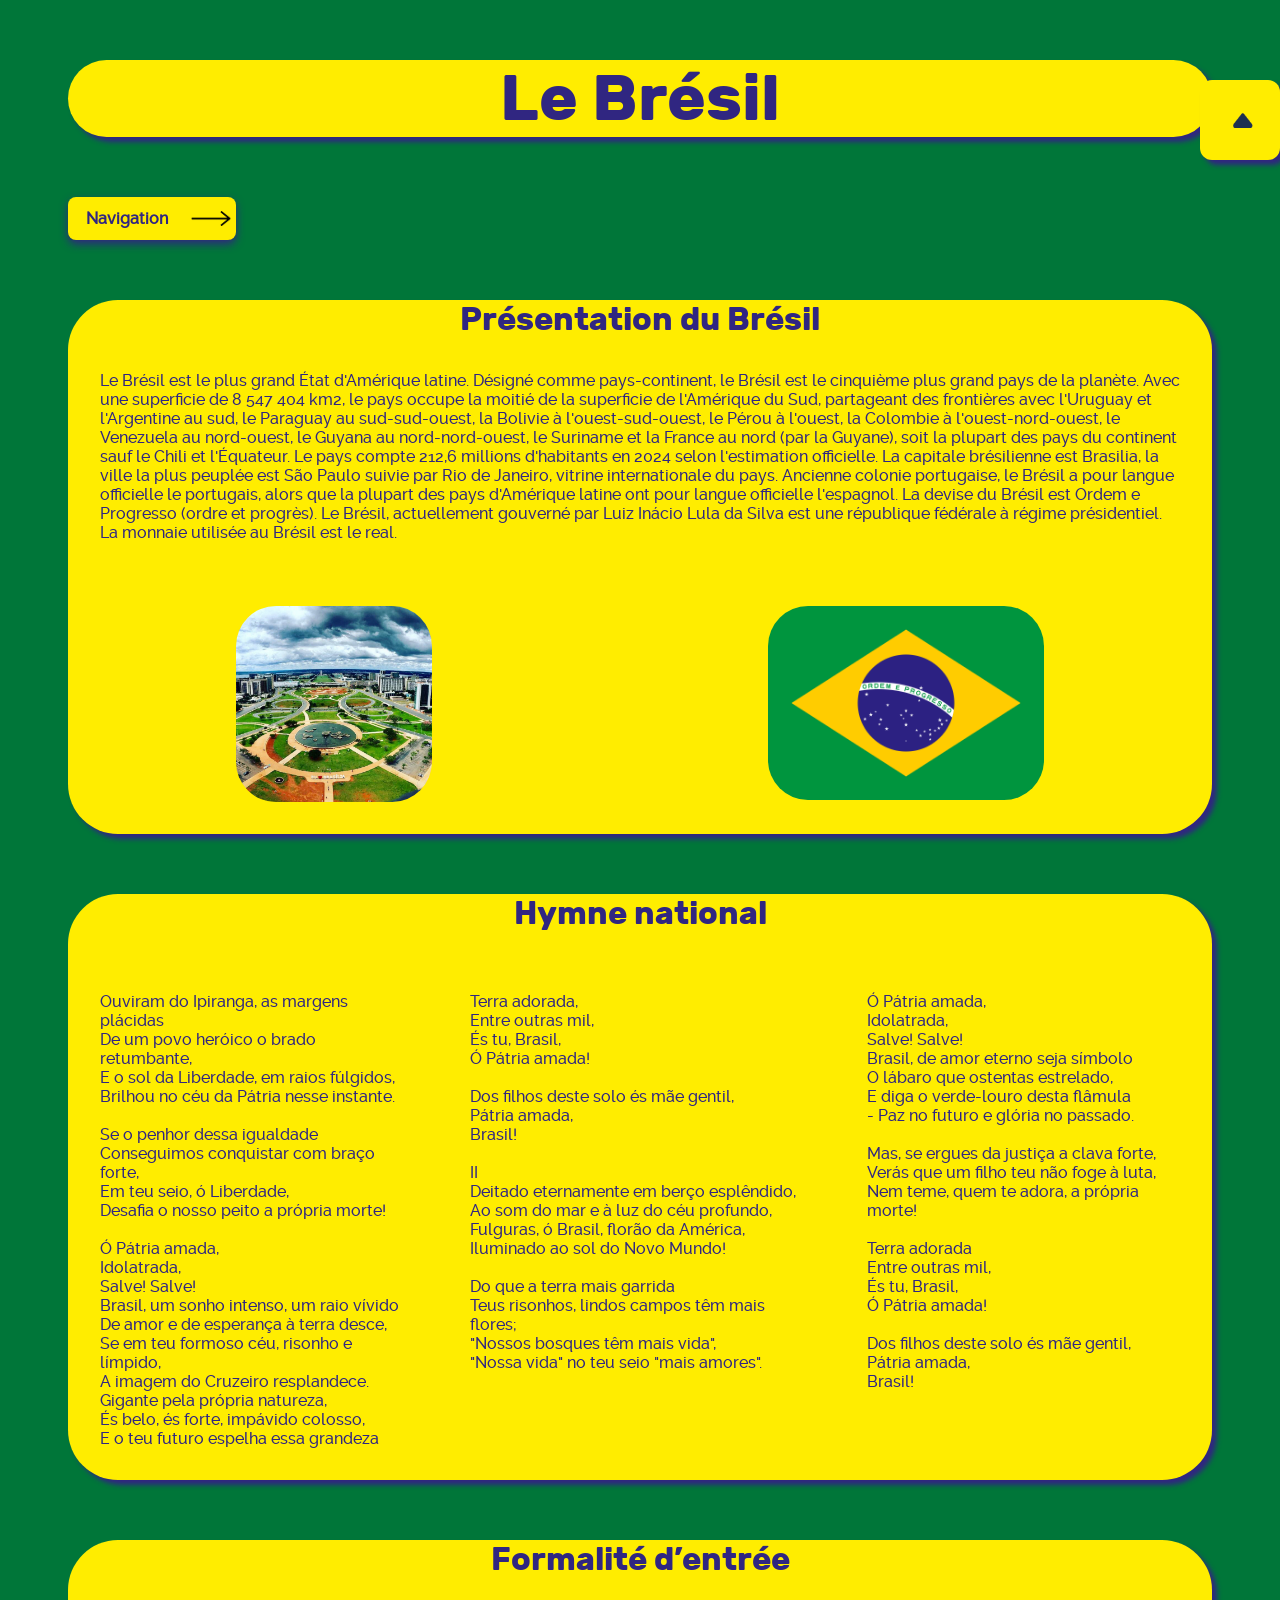
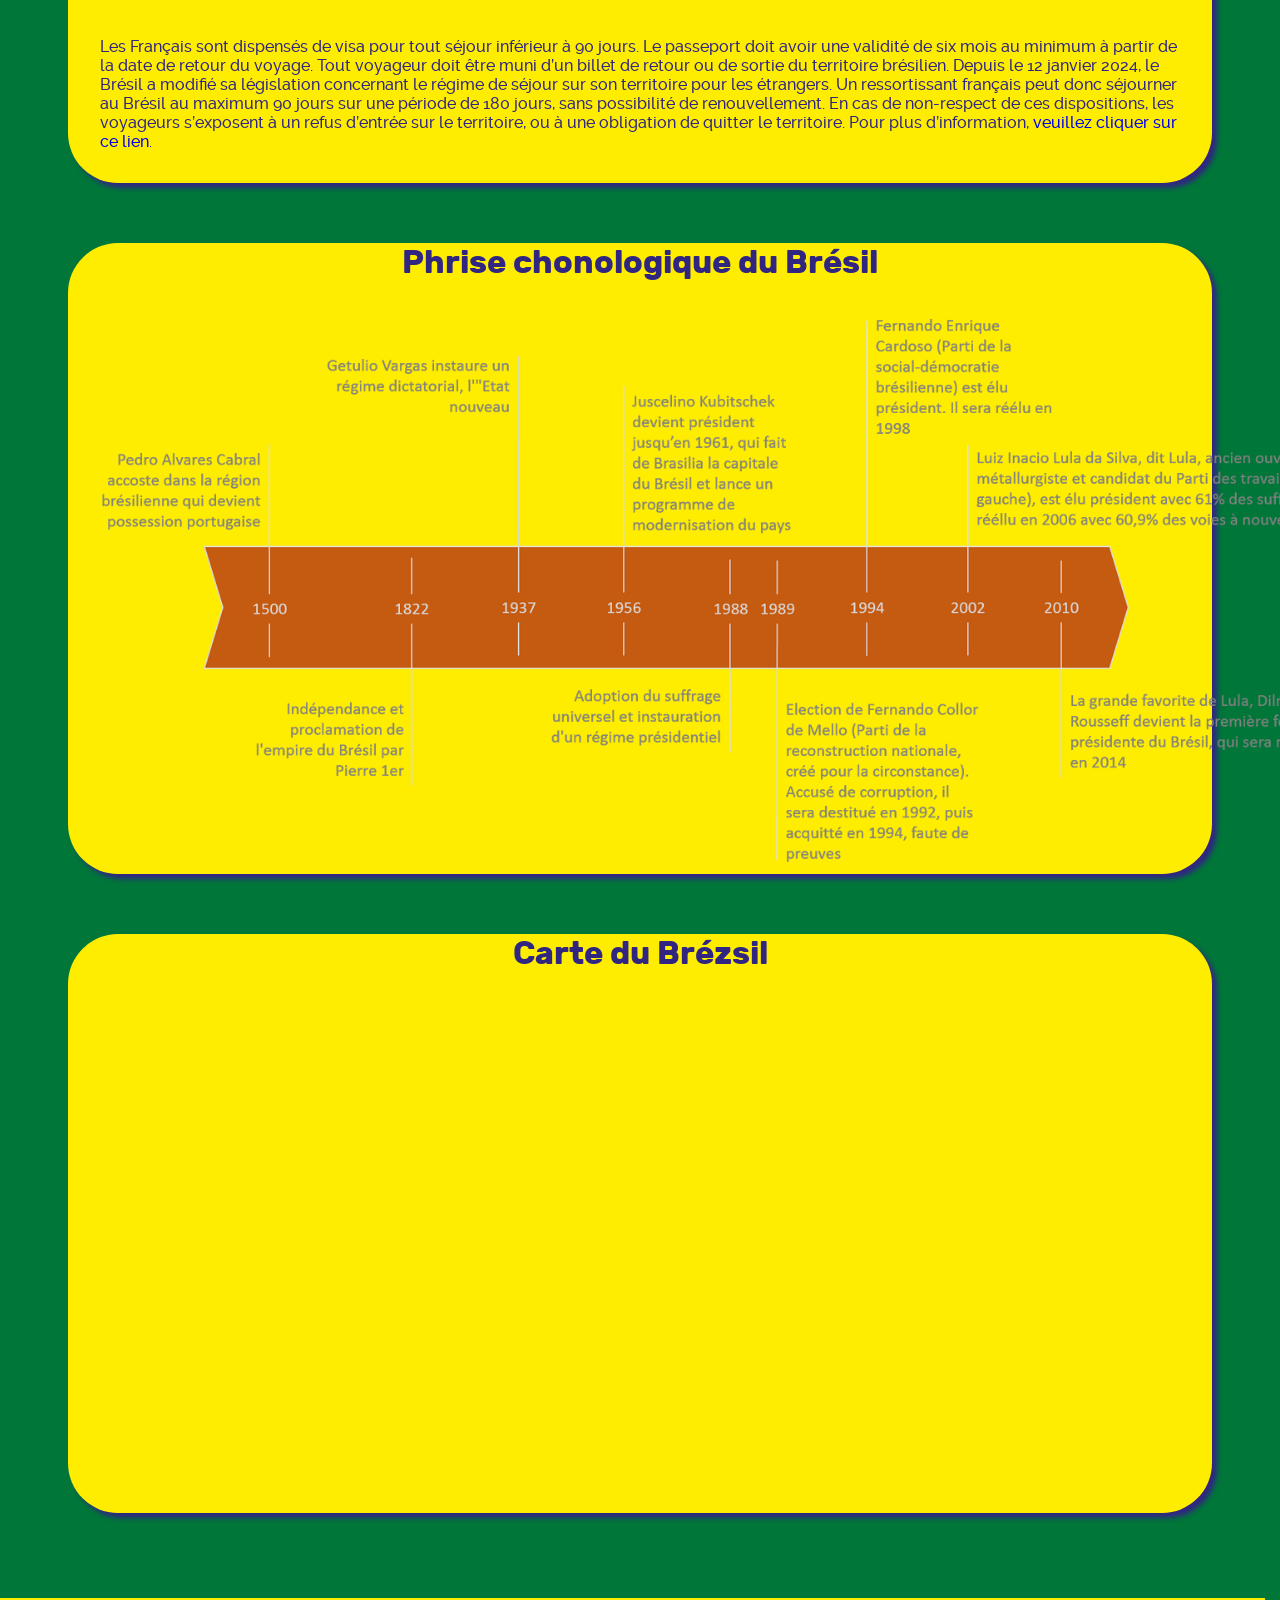
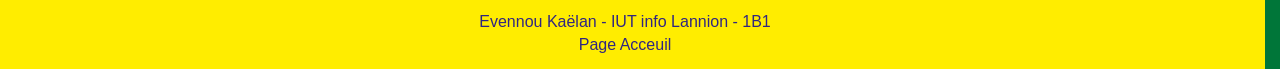
==== index.html @ ce2fd17a "Add files via upload" ====
<!DOCTYPE html>
<html lang="fr" id="top_index">
    <head>
        <meta charset="UTF-8">
        <meta name="viewport" content="width=device-width, initial-scale=1.0">
        <link rel="stylesheet" type="text/css" href="style.css" >
        <title>Document</title>
    </head>
    <body class="index">
        <header>
            <h1>Le Brésil</h1>
        </header>
        <nav>
            <div class="container">
                
                <input type="checkbox" id="toggle" />
                
                <label for="toggle">
                        <p>Navigation</p>
                        <img src="Illustration/page_accueil/fleche_noir.png" alt="Fleche noir pointant vers la droite" title="Fleche" height="15" width="40">
                </label>
                <div class="items">
                    <div><a href="page_oeuvre.html">Le Christ Redempteur</a></div>
                    <div><a href="page_lieu.html">Rio de Janeiro</a></div>
                    <div><a href="personnage.html">Ayrton Senna</a></div>
                </div>
            </div>
        </nav>
        <main>
            <section>
                <h2>Présentation du Brésil</h2>
                <article><p>Le Brésil est le plus grand État d'Amérique latine. Désigné comme pays-continent, le Brésil est le cinquième plus grand pays de la planète. 
                    Avec une superficie de 8 547 404 km2, le pays occupe la moitié de la superficie de l'Amérique du Sud, partageant des frontières avec l'Uruguay et 
                    l'Argentine au sud, le Paraguay au sud-sud-ouest, la Bolivie à l'ouest-sud-ouest, le Pérou à l'ouest, la Colombie à l'ouest-nord-ouest, le Venezuela 
                    au nord-ouest, le Guyana au nord-nord-ouest, le Suriname et la France au nord (par la Guyane), soit la plupart des pays du continent sauf le Chili et 
                    l'Équateur. Le pays compte 212,6 millions d'habitants en 2024 selon l'estimation officielle. La capitale brésilienne est Brasilia, la ville la plus 
                    peuplée est São Paulo suivie par Rio de Janeiro, vitrine internationale du pays. Ancienne colonie portugaise, le Brésil a pour langue officielle le 
                    portugais, alors que la plupart des pays d'Amérique latine ont pour langue officielle l'espagnol. La devise du Brésil est Ordem e Progresso (ordre et 
                    progrès). Le Brésil, actuellement gouverné par Luiz Inácio Lula da Silva est une république fédérale à régime présidentiel. La monnaie utilisée au 
                    Brésil est le real. </p></article>
                    <div>
                        <img src="Illustration/page_accueil/brasilia.jpg" alt="Image de Brasilia" title="Brasilia" height="196" width="196">
                        <img src="Illustration/page_accueil/Drapeau_Brésil.png" alt="Image du drapeau du Brésil" title="Drapeau_Brésil" height="194" width="276">
                    </div>
            </section>
            <section>
                <h2>Hymne national</h2>
                <article>
                    <p>
                    Ouviram do Ipiranga, as margens plácidas<br> De um povo heróico o brado retumbante,<br>  E o sol da Liberdade, em raios fúlgidos,<br>  
                    Brilhou no céu da Pátria nesse instante.<br><br>    Se o penhor dessa igualdade<br>  Conseguimos conquistar com braço forte,<br>  Em teu seio, ó Liberdade,<br>  
                    Desafia o nosso peito a própria morte!<br><br>    Ó Pátria amada,<br>  Idolatrada,<br>  Salve! Salve!<br>    Brasil, 
                    um sonho intenso, um raio vívido<br>  De amor e de esperança à terra desce,<br>  Se em teu formoso céu, risonho e límpido,<br>  A imagem do Cruzeiro resplandece.<br> 
                    Gigante pela própria natureza,<br>  És belo, és forte, impávido colosso,<br>  E o teu futuro espelha essa grandeza
                    </p>
                    <p>
                    Terra adorada,<br>  Entre outras mil,<br>  És tu, Brasil,<br>  Ó Pátria amada!<br><br>    Dos filhos deste solo és mãe gentil,<br>  Pátria amada,<br>  Brasil!<br><br>    
                    II<br>  Deitado eternamente em berço esplêndido,<br>  Ao som do mar e à luz do céu profundo,<br>  Fulguras, ó Brasil, florão da América,<br>  Iluminado ao sol do Novo Mundo!<br><br>    
                    Do que a terra mais garrida<br>  Teus risonhos, lindos campos têm mais flores;<br>  "Nossos bosques têm mais vida",<br>  "Nossa vida" no teu seio "mais amores".
                    </p>
                    <p>
                    Ó Pátria amada,<br>  Idolatrada,<br>  Salve! Salve!<br>    Brasil, de amor eterno seja símbolo<br>  O lábaro que ostentas estrelado,<br>  E diga o verde-louro desta flâmula<br>  
                    - Paz no futuro e glória no passado.<br><br>    Mas, se ergues da justiça a clava forte,<br>  Verás que um filho teu não foge à luta,<br>  Nem teme, quem te adora, 
                    a própria morte!<br><br>    Terra adorada<br>  Entre outras mil,<br>  És tu, Brasil,<br>  Ó Pátria amada!<br><br>    Dos filhos deste solo és mãe gentil,<br>  Pátria amada,<br>  Brasil!
                    </p> 
                </article>
            </section>
            <section>
                <h2>Formalité d’entrée</h2>
                <article>
                    <p>
                        Les Français sont dispensés de visa pour tout séjour inférieur à 90 jours. Le passeport doit avoir une validité de six mois au minimum à partir 
                        de la date de retour du voyage. Tout voyageur doit être muni d’un billet de retour ou de sortie du territoire brésilien. Depuis le 12 janvier 2024, 
                        le Brésil a modifié sa législation concernant le régime de séjour sur son territoire pour les étrangers. Un ressortissant français peut donc séjourner 
                        au Brésil au maximum 90 jours sur une période de 180 jours, sans possibilité de renouvellement. En cas de non-respect de ces dispositions, les 
                        voyageurs s’exposent à un refus d’entrée sur le territoire, ou à une obligation de quitter le territoire. Pour plus d’information,
                        <a href="https://www.diplomatie.gouv.fr/fr/conseils-aux-voyageurs/conseils-par-pays-destination/bresil/#entree" target="_blank">veuillez cliquer sur ce lien</a>.
                    </p>
                </article>
            </section>
            <section>
                <h2>Phrise chonologique du Brésil</h2>
                <article>
                    <img src="Illustration/page_accueil/frise_chrono_brésil.png" alt="Phrise chronologique du Brésil" title="Phrise" width="1333" height="565">
                </article>
            </section>
            <section>
                <h2>Carte du Brézsil</h2>
                <article>
                    <iframe src="https://www.google.com/maps/embed?pb=!1m14!1m12!1m3!1d32404996.626294926!2d-49.05439783665832!3d-7.499648674253483!2m3!1f0!2f0!3f0!3m2!1i1024!2i768!4f13.1!5e0!3m2!1sfr!2sfr!4v1768492278902!5m2!1sfr!2sfr" width="600" height="450" style="border:0;" allowfullscreen="" loading="lazy" referrerpolicy="no-referrer-when-downgrade"></iframe>
                </article>
            </section>
        </main>
        <footer>
            <p>Evennou Kaëlan - IUT info Lannion - 1B1</p>
            <p>Page Acceuil</p>
            <nav class="zoom">
                <a href="#top_index"><img src="Illustration/page_accueil/fleche.png" alt="fleche"></a>
            </nav>
        </footer>
    </body>
</html>
---- style.css ----
@font-face{
    font-family: 'Raleway';
    src: url('./police/raleway-medium-webfont.woff2') format('woff2'),
         url('./police/raleway-medium-webfont.woff') format('woff');
         font-weight: normal;
         font-style: normal;

}

@font-face{
    font-family: 'Rubik';
    src: url('./police/rubik-bold-webfont.woff2') format('woff2'),
         url('./police/rubik-bold-webfont.woff') format('woff');
         font-weight: normal;
         font-style: normal;

}

:root{
    --bleu: #302681;
    --jaune: #FFED00;
    --vert: #007639;
    --largeur-contenu: 1260px;
    --padding-boite: 60px;
    --rayon-arrondi: 30px;
}

/* Index */

.index {
    background-color : var(--vert);
    color: var(--bleu);
    font-family: 'Raleway', arial, sans-serif;
}

.index header, .index section {
    background-color: var(--jaune);
    margin: 60px 60px;
}

.index section + section > article{
    display:flex;
    justify-content: space-around;
}

.index header, .index section, .items, .index aside {
    background-color: var(--jaune);
    border-radius: 50px;
    box-shadow: 5px 5px 5px;
    font-family: 'Raleway', arial, sans-serif;
}

.index main > section p{
    display: flex;
}

.index section + section > article > p{
    display: inline;
}

.index h1 {
    font-size: 64px;
    display: flex;
    justify-content: center;
    align-items: center;
    font-family: 'Rubik', arial, sans-serif;
}

.index > main > section div{
    display:flex;
    justify-content: space-around;
}



.index footer {
    background-color: var(--jaune);
    color: var(--bleu);
    position: relative;
    text-align: center;
    padding: 10px 0;
    right: 23px;
    top: 25px;
    width: 100vw;
    margin-top: auto; 
}

.index footer p {
    margin: 5px 0;
}

.index section article p{
    display: flex;
    justify-content: center;
    margin: 2em;
}

.index > main > section div img{
    display:flex;
    margin-top: 2em;
    margin-bottom: 2em;
    align-items: center;
}

.index h2{
    font-size: 32px;
    display: flex;
    justify-content: center;
    align-items: center;
    font-family: 'Rubik', arial, sans-serif;
}

.index a {
    text-decoration: none;
}

.index img{
    border-radius: 40px;
}

.items{
    display:flex;
    gap:100%;
    white-space:nowrap;
}

label > div{
    display: flex;
    align-items: center;
}

.index > nav  img{
    margin: 0 0 0 10%;
}

.index footer > nav > a > img{
    margin-top: 1.5em;
    margin-left: 0;
    width: 70%;
    height: 30%;
}

.index footer > nav{
    background-color: var(--jaune);
    box-shadow: 5px 5px 5px;
    font-family: 'Raleway', arial, sans-serif;
    position: fixed;
    right: 0;
    top: 5em;
    width: 5em;
    height: 5em;
    border-radius: 15%;
}

.index{
    font-family: 'Rayleway', Arial, sans-serif;
    background:var(--vert);
    color:var(--bleu);
}

.index > div nav{
    margin-bottom:40px;
}

.index > nav{
    padding: 0 60px;
}

.container{
    position:relative;
    display:inline-block;
}

input[type="checkbox"]{
    display:none;
}

label{
    background:var(--jaune);
    padding:12px 18px;
    border-radius:8px;
    cursor:pointer;
    display:flex;
    align-items:center;
    gap:10px;
    font-weight:bold;
    color:#000;
    box-shadow:0 4px 8px var(--bleu);
}

label img{
    transition:transform .25s ease;
}

input[type="checkbox"]:checked + label img{
    transform:rotate(180deg);
}

.items{
    position:absolute;
    top:0;
    left:110%;
    background:var(--jaune);
    padding:12px;
    border-radius:8px;
    display:none;
    flex-direction:row;
    gap:10px;
    min-width:180px;
    box-shadow:0 4px 12px rgba(0,0,0,0.3);
}

input[type="checkbox"]:checked ~ .items{
    display:flex;
    background-color: var(--jaune);
    border-radius: 8px;
    box-shadow: 5px 5px 5px;
    font-family: 'Raleway', arial, sans-serif;
}

.items a{
    color:#000;
    padding:8px 12px;
    border-radius:8px;
    transition:background .2s;
    color: var(--bleu);
    font-family: 'Raleway', arial, sans-serif;
}

.items a:hover{
    background:rgba(0,0,0,0.15);
}

.index > main > section:nth-child(5) > article {
    padding: 2em;
}
.index > main > section:nth-child(5) > article > iframe {
    border-radius:8px;
    width: 70em;
}

.index > nav p{
    margin: 0;
    color: var(--bleu);
    font-family: 'Raleway', arial, sans-serif;
    border-radius: 50px;
}

/*personnage*/

.personnage{
    background-color: #007639;
    color: #302681;
}

.personnage header, .personnage .debut, .personnage article, main nav, .personnage aside{
    background-color: #FFED00;
    border-radius: 50px;
    box-shadow: 5px 5px 5px;
    font-family: 'Raleway', arial, sans-serif;
}

.personnage header{
    width: 100%;
    height: 7em;
}

.personnage h1 {
    font-size: 64px;
    display: flex;
    justify-content: center;
    align-items: center;
    font-family: 'Rubik', arial, sans-serif;
}

.personnage h2{
    font-size: 32px;
    font-family: 'Rubik', arial, sans-serif;
}

.debut{
    display: flex;
    flex-direction: row;
    width: 75%;
    height: auto;
    margin-left: 10em;
    margin-top: 5em;
    flex-wrap: wrap;
}
.debut > h2{
    display: flex;
    justify-content: center;
    width: 100%;
}
.debut > img{
    margin-left: 10em;
    margin-bottom: 1em;
    width: 15em;
    height: 15em;
}
.debut > p{
    width: 45%;
    margin-left: 4em;
}

.personnage main > nav{
    display: flex;
    width: 10em;
    height: 2.5em;
    margin-left: 47%;
    margin-right: 45%;
    margin-top: 5em;
    
}

.personnage main > nav > a{
    display: flex;
    flex-direction: row;
    justify-content: center;
    align-items: center;
}

.personnage p, nav, .personnage figcaption{
    font-size: 16px;
}


.personnage main > nav > a > img{
    margin-left: -0.5em;
    margin-top: 0.25em;
    width: 100%;
    height: 100%;
    align-items: center;
}

.personnage main > nav > a > p{
    text-decoration: none;
    margin-top: 1.50em;
    margin-left: 2.75em;
}

.personnage section{
    display: flex;
    flex-direction: row;
    flex-wrap: wrap;
    align-items: space-between;
    row-gap: 0;
}

.personnage section > article {
    margin-top: 5em;
    display: flex;
    flex-direction: row;
    flex-wrap: wrap;
    width: 45%;
    margin-left: 2em;
    margin-right: 2em; 
}

.personnage figure{
    display: flex;
    flex-direction: column;
    width: 40%;
}

.personnage article > h2{
    display: flex;
    justify-content : center;
    width: 100%;
}

.personnage article > figure{
    margin-left: 2em;
}

.personnage article > figure > img{
    width: 90%;
    height: 50%;
}

.personnage article > figure > figcaption{
    width: 100%;
}

.personnage article > p{
    width: 45%;
    margin-right: 1em;
    
}

.personnage a{
    text-decoration : none;
}

.personnage footer > aside{
    display: flex;
    flex-direction: row;
    justify-content: space-around;
    align-items: center;
    margin-top: 2.5em;
    font-size: 2em;
}

footer > nav{
    background-color: #FFED00;
    box-shadow: 5px 5px 5px;
    font-family: 'Raleway', arial, sans-serif;
    position: fixed;
    right: 0;
    top: 5em;
    width: 5em;
    height: 5em;
    border-radius: 15%;
}

.personnage footer > aside > img{
  width: 10%;
  height: 10%;
}

footer > nav > a > img{
    margin-top: 1.5em;
    margin-left: 0.75em;
    width: 70%;
    height: 30%;
}

.zoom{
    transition: transform 1s ease;
}

.zoom:hover{
    transform: scale(1.5);
}




/* Oeuvre */

.oeuvre{
  margin:0;
  font-family: "Raleway", Arial, sans-serif;
  background:#007639;
  color:#302681;
}

.oeuvre > header > h1,
.oeuvre > main > section h2,
.oeuvre > main > section h3{
  font-family: "Rubik", Arial, sans-serif;
}

.oeuvre > header{
  display:flex;
  justify-content:center;
  padding:40px 16px 10px;
}

.oeuvre > header > h1{
  width: 1040px;
  background:#FFED00;
  color:#302681;
  text-align:center;
  font-size:52px;
  padding:28px 18px;
  border-radius:40px;
  box-shadow:5px 5px 5px #302681;
}


.oeuvre > nav{
  display:flex;
  justify-content:center;
  padding:10px 16px 30px;
}

.oeuvre > nav > p{
  background:#FFED00;
  color:#302681;
  padding:8px 22px;
  border-radius:40px;
  box-shadow:5px 5px 5px #302681;
}

.oeuvre > main{
  display:flex;
  justify-content:center;
  padding:10px 16px 40px;
}

.oeuvre > main > section{
  width: 1150px;
  display:grid;
  grid-template-columns: 1fr 1fr;
  grid-gap: 70px 90px; 
  align-items:start;
}


.oeuvre > main > section > article{
  background:#FFED00;
  border-radius:40px;
  box-shadow:5px 5px 5px #302681;
  padding:26px 26px 22px;
  position:relative;
  min-height:250px;         
}

.oeuvre > main > section > article > h2{
  margin:0 0 12px;
  text-align:center;
  font-size:22px;
}

.oeuvre > main > section > article > p{
  margin:0 0 10px;
  font-size:15px;
  line-height:1.25;
}


.oeuvre > main > section > article > figure{ 
    margin:14px 0 0; 
}

.oeuvre > main > section > article > figure > img{
  display:block;
  width:100%;
  height:auto;
  border-radius:40px;     
  object-fit:cover;
}


.oeuvre > main > section > article:first-child > figure > img{
  width:68%;
  margin:0 auto;
}


.oeuvre > main > section > article:nth-child(2){
  padding-right:190px;
}

.oeuvre > main > section > article:nth-child(2) > figure{
  position:absolute;
  right:0px;
  top:0px;
  width:180px;
  margin:0;
}

.oeuvre > main > section > article:nth-child(3){
  padding-right:210px;
}

.oeuvre > main > section > article:nth-child(3) > figure{
  position:absolute;
  right:0px;
  top:0px;
  width:175px;
  margin:0;
}

.oeuvre > main > section > article:nth-child(3) > figure > img{
  height:285px;
}

.oeuvre > main > section > article:nth-child(4){
  padding-right:260px;
}

.oeuvre > main > section > article:nth-child(4) > figure{
  position:absolute;
  right:0px;
  top:0px;
  width:250px;
  margin:0;
  
}

.oeuvre > main > section > article:nth-child(4) > figure > img{
  height:250px;
}


.oeuvre > main > section > article:nth-child(5), .oeuvre > main > section > article:nth-child(6){
  grid-column: 1 / -1;
  width: 620px;
  justify-self:start;
  min-height:260px;
}

.oeuvre > main > section > article:nth-child(6){
  padding-right:265px;
}

.oeuvre > main > section > article:nth-child(6) > figure{
  position:absolute;
  right:0px;
  top:40px;
  width:240px;
  margin:0;
}

.oeuvre > main > section > article:nth-child(6) > figure > img{
  height:220px;
}

.oeuvre > footer{
  margin-top:40px;
  background:#FFED00;
  color:#302681;
  display:flex;
  align-items:center;
  justify-content:space-between;
  padding:14px 18px;
}

.oeuvre > footer > p{
  margin:0;
  font-size:14px;
}

.oeuvre > footer > figure{
  margin:0;
  width:70px;
  flex:0 0 auto;

}

.oeuvre > footer > figure > img{
  width:100%;   
  height:auto;
  border-radius:4px;
}                                

.oeuvre > main > section > article:nth-child(5){
  display:flex;
  align-items:flex-start;
  overflow:hidden;          
  width:400px;
  height: 350px;               
  transition: width .35s ease;
}


.oeuvre > main > section > article:nth-child(5) > div:first-child{
  flex:1 1 auto;
  padding-right:18px;
  max-width: 350px;
}

.oeuvre > main > section > article:nth-child(5) > aside{
  width:0;
  opacity:0;
  transform:translateX(20px);
  overflow:hidden;
  padding:0;
  transition: width .35s ease, opacity .25s ease, transform .35s ease, padding .35s ease;
}

.oeuvre > main > section > article:nth-child(5) > aside figure{
  margin:12px 0 0;
}

.oeuvre > main > section > article:nth-child(5) > aside img{
  width:250px;
  height:150px;
  border-radius:10%;
  object-fit:cover;
  display:block;
}
                                    
.oeuvre > main > section > article:nth-child(5):hover{
  width:700px;          
}

.oeuvre > main > section > article:nth-child(5):hover > aside{
  width:520px;              
  opacity:1;
  transform:translateX(0);
     
}

.oeuvre footer > aside > img{
  width: 10%;
  height: 10%;
}

/* Lieu */

.lieu {
  font-family: 'Raleway', Arial, sans-serif;
  color: var(--bleu);
  background-color: var(--vert);
  margin: 0;
  display: flex;
  flex-direction: column;
  align-items: center; 
  min-height: 100vh;
}

.lieu main {
  width: var(--largeur-contenu);
  padding: 0;
  margin: 0 auto;
}

.lieu section {
  display: flex;
  margin: 30px 0;
  gap: 30px;
}

.lieu h2 {
  font-family: 'Rubik', Arial, sans-serif;
  font-size: 32px;
  text-align: center;
  margin: 10px 0 20px;
  color: var(--bleu);
}

.lieu p {
  font-size: 16px;
  line-height: 1.5;
}

.lieu ul {
  list-style: none; 
  padding: 0;
  margin-bottom: 10px;
}

.lieu ul li{
  display: inline;
  padding: 0 5px;
}

.lieu footer {
  background-color: var(--jaune);
  color: var(--bleu);
  text-align: center;
  padding: 10px 0;
  width: 100vw;
  margin-top: auto; 
}

.lieu footer p {
  margin: 5px 0;
}

.lieu header {
  margin: 60px auto;
  display: flex;
  flex-direction: column;
  align-items: center;
}

.lieu h1 {
  font-family: 'Rubik', Arial, sans-serif;
  font-size: 64px;
  text-align: center;

  width: var(--largeur-contenu);
  padding: 60px 0;

  background-color: var(--jaune);
  box-shadow: 5px 5px 5px var(--bleu);
  border-radius: var(--rayon-arrondi);

  color: var(--bleu);
  margin: 0 0 30px 0;
}

.lieu nav {
  text-align: center;
  width: 151px;
  padding: 10px 0;
  border-radius: 100px;
  background-color: var(--jaune);
  box-shadow: 5px 5px 5px var(--bleu);
  position: static; 
}

.lieu nav a {
  text-decoration: none;
  color: var(--bleu);
  display: block;
}


/* --- SECTION 1: DESCRIPTION (Article + Figure) --- */


.lieu section:first-child {
  flex-flow: row nowrap;
  justify-content: space-between;
  align-items: center;
}

.lieu section:first-child article {
  background-color: var(--jaune);
  border-radius: 100px;
  padding: 20px 20px 30px 30px;
  box-shadow: 5px 5px 5px var(--bleu);
  flex-basis: 55%;
}

.lieu figure {
  flex-basis: 40%;
  margin: 0;
}

.lieu figure img {
  width: 100%;
  box-shadow: 3px 3px 2px var(--jaune);
}


/* --- SECTION 2: CARTES NORD/SUD --- */


.lieu section:nth-child(2) {
  flex-flow: column nowrap;
  justify-content: space-between;
  margin-top: 50px;
}

.lieu section:nth-child(2) article {
  justify-items: center;
  padding: var(--padding-boite);
}

.lieu section:nth-child(2) article h2 {
  width: 400px;
  background-color: var(--jaune);
  box-shadow: 5px 5px 5px var(--bleu);
  border-radius: var(--rayon-arrondi);
  margin-top: 0;
}

.lieu section:nth-child(2) figure {
  width: 100%;
}

.lieu section:nth-child(2) figure img {
  box-shadow: none;
}

.map-container {
  position: relative;
  display: inline-block;
  width: 100%;
}

.map-container img {
  width: 100%;
  height: auto;
}

.pin {
  position: absolute;
  width: 30px;
  transform: translate(-50%, -50%);
  transition: transform 0.3s ease;
}

.pin:hover {
  transform: translate(-50%, -50%) scale(1.2);
}


/* --- SECTION 3: HISTOIRE (DETAILS) --- */


.lieu section:nth-child(3) {
  flex-flow: column nowrap;
  background-color: var(--jaune);
  border-radius: 100px;
  box-shadow: 5px 5px 5px var(--bleu);
  padding: 20px 20px 30px 30px;
}

.lieu summary {
  font-family: 'Rubik', Arial, sans-serif;
  font-size: 32px;
  text-align: center;
  font-weight: bold;
  cursor: pointer;
  list-style: none;
}

.lieu summary::before {
  content: "ⓘ "; 
  margin-right: 10px;
}


/* --- SECTION 4: ATTRACTIONS (Lieux) --- */


.lieu section:nth-child(4) {
  flex-flow: row wrap;
  justify-content: space-between;
  gap: 30px;
}

.lieu section:nth-child(4) article {
  margin-top: 90px;
  width: var(--largeur-contenu);
  background-color: var(--jaune);
  padding: var(--padding-boite);
  border-radius: 50px;
  text-align: center;
  box-shadow: 5px 5px 5px var(--bleu);
}

.lieu section:nth-child(4) img {
  padding: 10px 35px;
  width: 430px;
  height: 264px;
  border-radius: 55px;
}

.lieu section:nth-child(4) p {
  width:0;
  height:0;
  opacity:0;
  transform:translateX(20px);
  overflow:hidden;
  padding:0;
  transition: width .5s ease, opacity .25s ease, transform .2s ease, padding .5s ease;
}

.lieu section:nth-child(4) article:hover p {
  width:100%;
  height:100%;
  opacity:1;
  transform:translateX(0);
}


/* --- ASIDE (Bouton Retour en haut) --- */


.lieu aside {
  background-color: var(--jaune);
  text-align: center;
  width: 53px;
  height: 53px;
  line-height: 53px;
  border-radius: 15px;
  box-shadow: 5px 5px 5px var(--bleu);

  position: fixed;
  top: 300px;

  right: 25px;
  z-index: 20;
}

.lieu aside a {
  text-decoration: none;
  display: block;
}

.lieu aside a img, .lieu aside svg {
  width: 25px;
  height: 25px;
  vertical-align: middle;
}

/*Version télephone*/

@media screen and (max-width: 640px) {
  
  .personnage h1{
    font-size: 32px;
  }
   
  .personnage h2{
    font-size: 16px;
  }

  .personnage p{
    font-size: 8px;
  }

  .personnage header{
    height: 3em;
  }

  .personnage main > nav{
    margin-left: 14em;
  }

  .personnage main > nav > a > p{
    font-size: 16px;
  }

  .personnage main > .debut{
    margin-left: 4.5em;
  }

  .personnage main > .debut > img{
    width : 30%;
    height : 30%;
    margin-left : 3em;
  }

  .personnage main > section{
    display: flex;
    flex-direction: column;
    flex-wrap: wrap;}

  .personnage main > section > article{
    margin-left: 4em;
    width: 80%;
  }

  .personnage main > section > article > figure{
    width : 30%;

  }

  .personnage main > section > article > p{
    width: 30%;
  }

  .personnage main > section > article >  figure > figcaption{
    font-size: 8px;

  }

  .index header,
  .index section {
    margin: 20px;
    border-radius: 20px;
  }

  .index h1 {
    font-size: 36px;
  }

  input[type="checkbox"] + label img{
    rotate: 90deg;
  }
  input[type="checkbox"]:checked + label img{
    transform:rotate(90deg);
  }

  .index > nav{
    display: flex;
    justify-content: center;
  }

  .index h2 {
    font-size: 22px;
    text-align: center;
  }

  .index section:not(:nth-child(2)) article {
    flex-direction: column;
    align-items: center;
  }

  .index section:not(:nth-child(2)) article p {
    margin: 1em;
    text-align: justify;
  }

  .index > main > section:not(:nth-child(2)) div {
    flex-direction: column;
    align-items: center;
  }

  .index img {
    max-width: 100%;
    height: auto;
  }

  .index > main > section:nth-child(5) > article > iframe {
    width: 100%;
    height: 300px;
  }

  .items {
    position: static;
    flex-direction: column;
    gap: 10px;
  }

  .index footer > nav {
    width: 4em;
    height: 4em;
    bottom: 1em;
    top: auto;
  }
    
  .index > main > section:first-of-type img:first-child {
    display: none;
  }

  .index > main > section:nth-child(2) > article {
    display: flex;
    flex-direction: column;
    align-items: center;
  }

  .index > main > section:nth-child(2) > article > p {
    display: block;
    width: 100%;
    margin: 1em 0;
    text-align: center;
  }

  .index header,
  .index section {
    margin: 20px;
    border-radius: 20px;
  }

  .index h1 {
    font-size: 36px;
  }

  .index h2 {
    font-size: 22px;
  }

  .index img {
    max-width: 100%;
    height: auto;
  }

  .index > main > section:nth-child(5) > article > iframe {
    width: 100%;
    height: 300px;
  }

  .index footer > nav > a > img{
    margin-top: 1.25em;
    margin-left: 0;
    width: 70%;
    height: 30%;
  }

   .oeuvre > header > h1{
    width: 100%;                                                          
    font-size: 32px;
    padding: 18px 14px;
    border-radius: 25px;
  }

  .oeuvre > main{
    padding: 10px 12px 30px;
  }

  .oeuvre > main > section{
    width: 100%;
    grid-template-columns: 1fr;  
    grid-gap: 25px;
  }

  .oeuvre > main > section > article{
    width: 100%;
    min-height: auto;
    padding: 18px;
    border-radius: 25px;
  }

  .oeuvre > main > section > article:nth-child(2),
  .oeuvre > main > section > article:nth-child(3),
  .oeuvre > main > section > article:nth-child(4),
  .oeuvre > main > section > article:nth-child(6){
    padding-right: 18px;
  }

  .oeuvre > main > section > article:nth-child(2) > figure,
  .oeuvre > main > section > article:nth-child(3) > figure,
  .oeuvre > main > section > article:nth-child(4) > figure,
  .oeuvre > main > section > article:nth-child(6) > figure{
    position: static;
    width: 100%;
    margin-top: 12px;
  }

  .oeuvre > main > section > article:nth-child(2) > figure > img,
  .oeuvre > main > section > article:nth-child(3) > figure > img,
  .oeuvre > main > section > article:nth-child(4) > figure > img,
  .oeuvre > main > section > article:nth-child(6) > figure > img{
    width: 100%;
    height: auto;
    border-radius: 25px;
  }

  .oeuvre > main > section > article:nth-child(5),
  .oeuvre > main > section > article:nth-child(6){
    grid-column: auto;
    width: 100%;
  }
                                      
  .oeuvre > main > section > article:nth-child(5){
    display: block;
    height: auto;
    transition: none;
  }

  .oeuvre > main > section > article:nth-child(5):hover{
    width: 100%;
  }

  .oeuvre > main > section > article:nth-child(5) > aside{
    width: 100%;
    opacity: 1;
    transform: none;
    overflow: visible;
    padding: 0;
    transition: none;
  }

  .oeuvre > main > section > article:nth-child(5) > aside img{
    width: 100%;
    height: auto;
  }

  .oeuvre > footer{
    flex-direction: column;
    gap: 10px;
    text-align: center;
  }

  /* Lieu */ 

  :root {
    --largeur-contenu: 400px;
    --rayon-arrondi: 10px;
  }

  .lieu h1 {
    font-size: 32px;
    padding: 30px 0;
  }

  .lieu h2 {
    font-size: 16px;
  }

  .lieu p {
    font-size: 8px;
  }

  .lieu section:first-child {
    display: block;
  }

  .lieu section:first-child figure {
    display: none;
  }

  .lieu section:first-child article {
    width: 350px;
  }

  .lieu section:nth-child(4) article {
    padding: 30px 30px;
  }

  .lieu section:nth-child(4) img {
    width: 100%;
    height: 20%;
    padding: 10px 0;
  }

  .lieu section:nth-child(4) img:nth-child(3) {
    display: none;
  }

  .lieu section:nth-child(4) p {
    width: 100%;
    height: auto;
    opacity: 1;
    transform: none;
    padding: 10px;
    font-size: 14px;
  }

  .lieu aside {
    top: auto;
    bottom: 20px;
    right: 15px;
  }
  
}
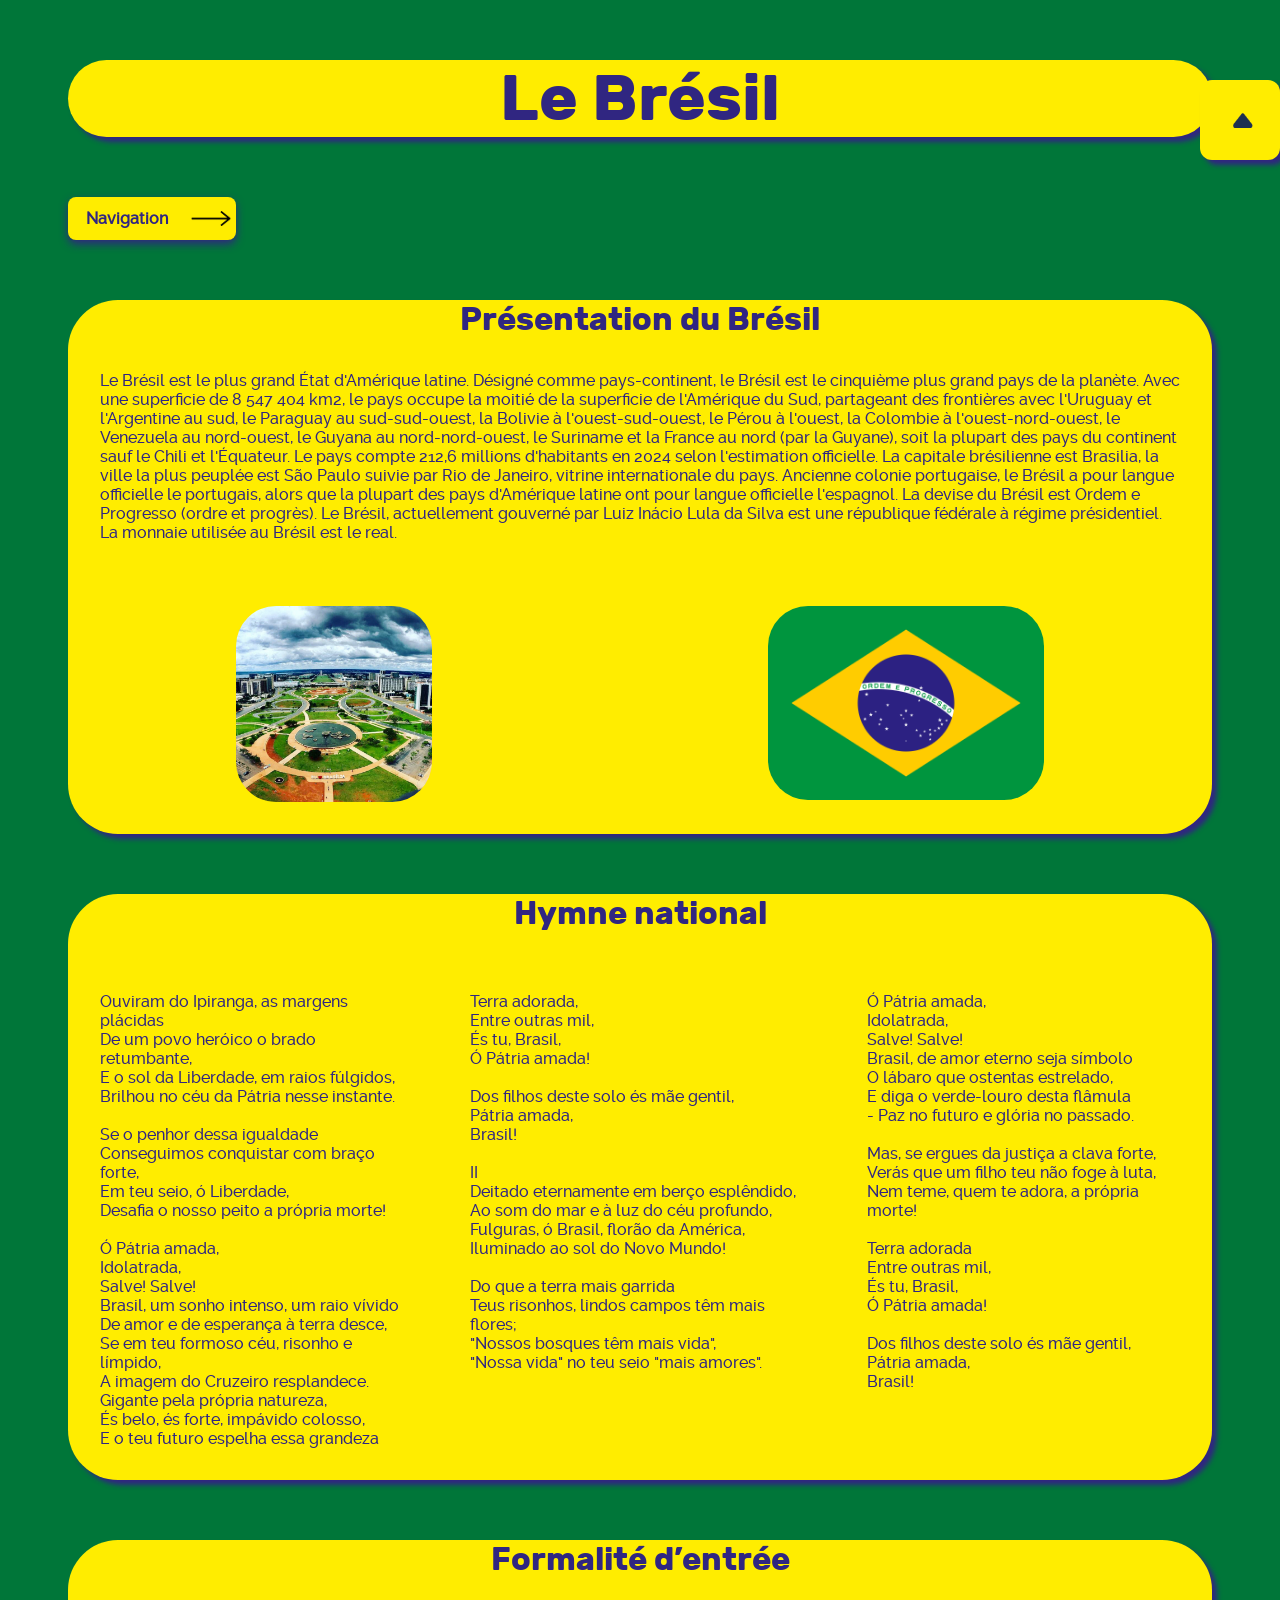
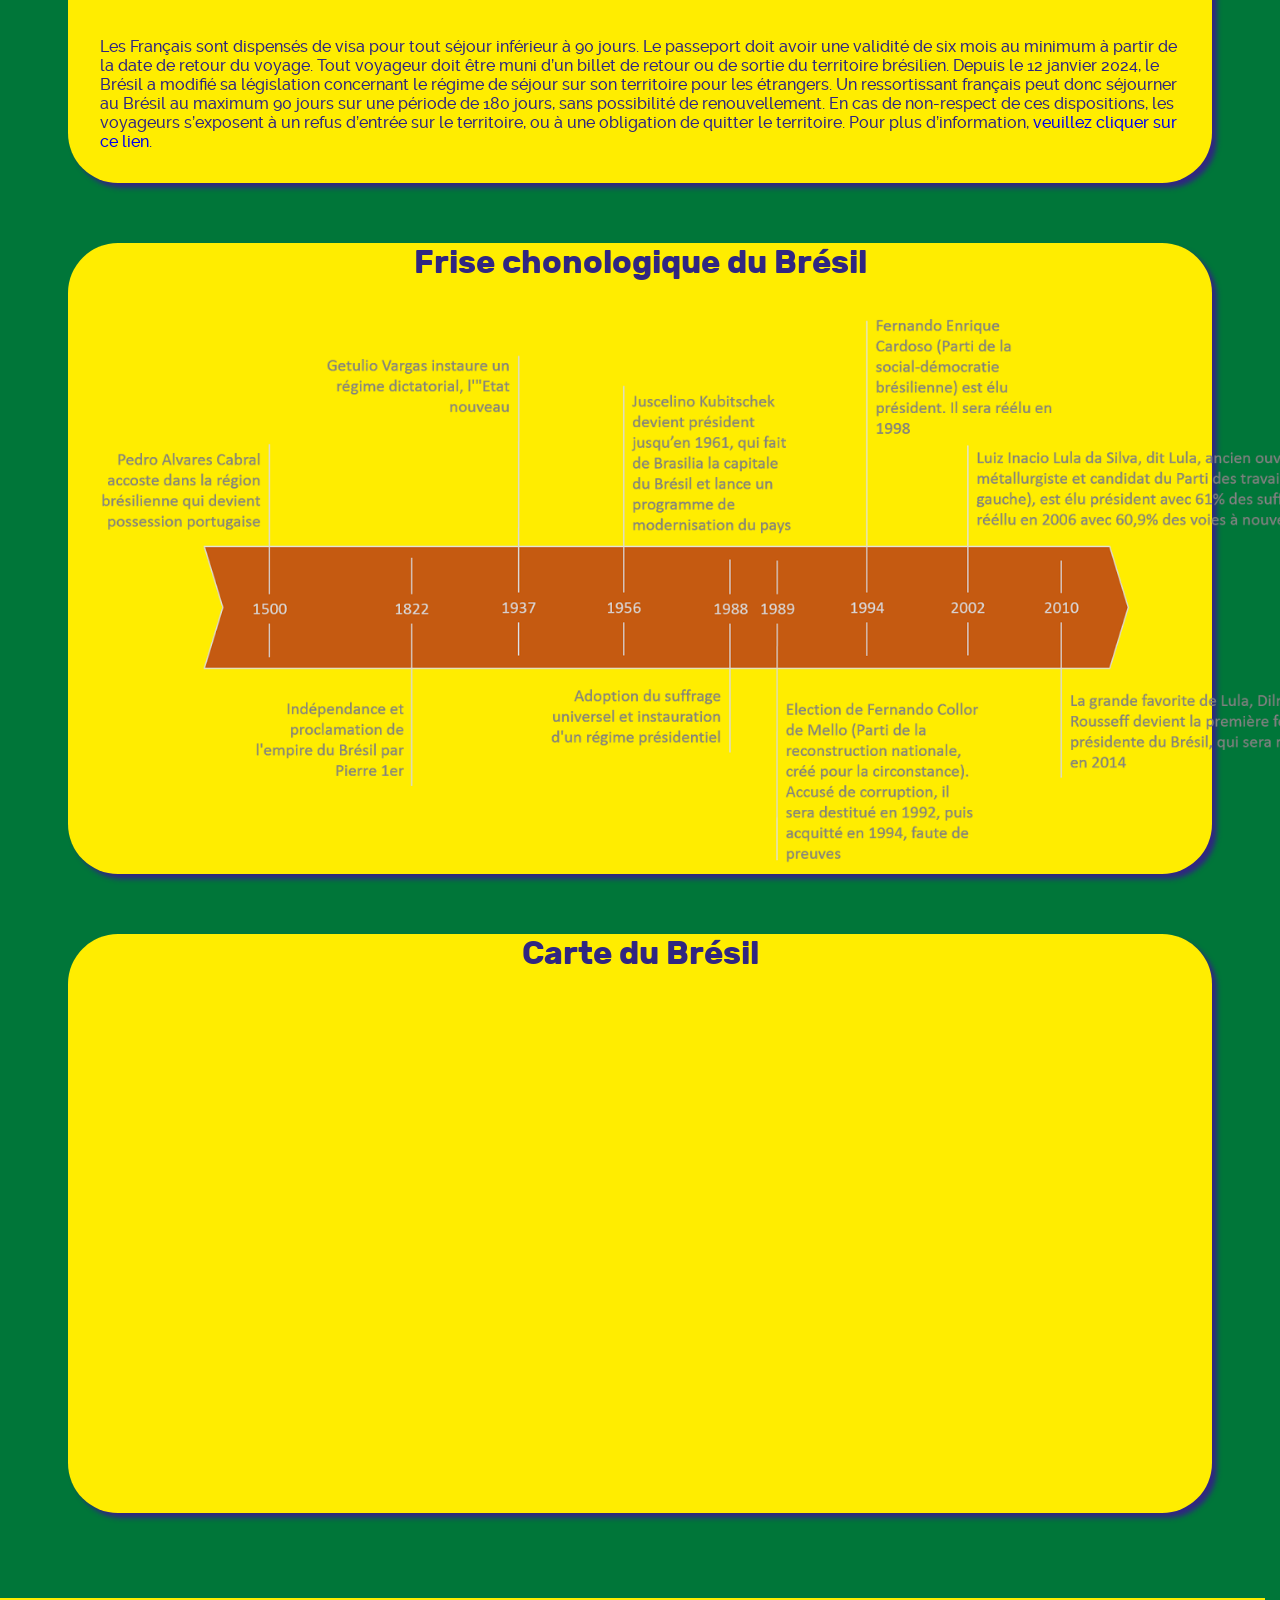
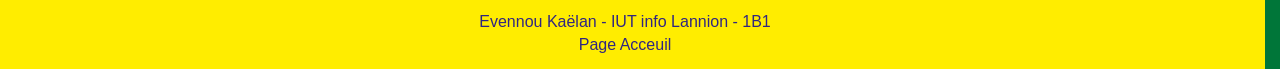
==== commit fff30e6c: "Fix typos in section headings for Brazil" ====
--- a/index.html
+++ b/index.html
@@ -79,13 +79,13 @@
                 </article>
             </section>
             <section>
-                <h2>Phrise chonologique du Brésil</h2>
+                <h2>Frise chonologique du Brésil</h2>
                 <article>
                     <img src="Illustration/page_accueil/frise_chrono_brésil.png" alt="Phrise chronologique du Brésil" title="Phrise" width="1333" height="565">
                 </article>
             </section>
             <section>
-                <h2>Carte du Brézsil</h2>
+                <h2>Carte du Brésil</h2>
                 <article>
                     <iframe src="https://www.google.com/maps/embed?pb=!1m14!1m12!1m3!1d32404996.626294926!2d-49.05439783665832!3d-7.499648674253483!2m3!1f0!2f0!3f0!3m2!1i1024!2i768!4f13.1!5e0!3m2!1sfr!2sfr!4v1768492278902!5m2!1sfr!2sfr" width="600" height="450" style="border:0;" allowfullscreen="" loading="lazy" referrerpolicy="no-referrer-when-downgrade"></iframe>
                 </article>
@@ -99,4 +99,4 @@
             </nav>
         </footer>
     </body>
-</html>+</html>
